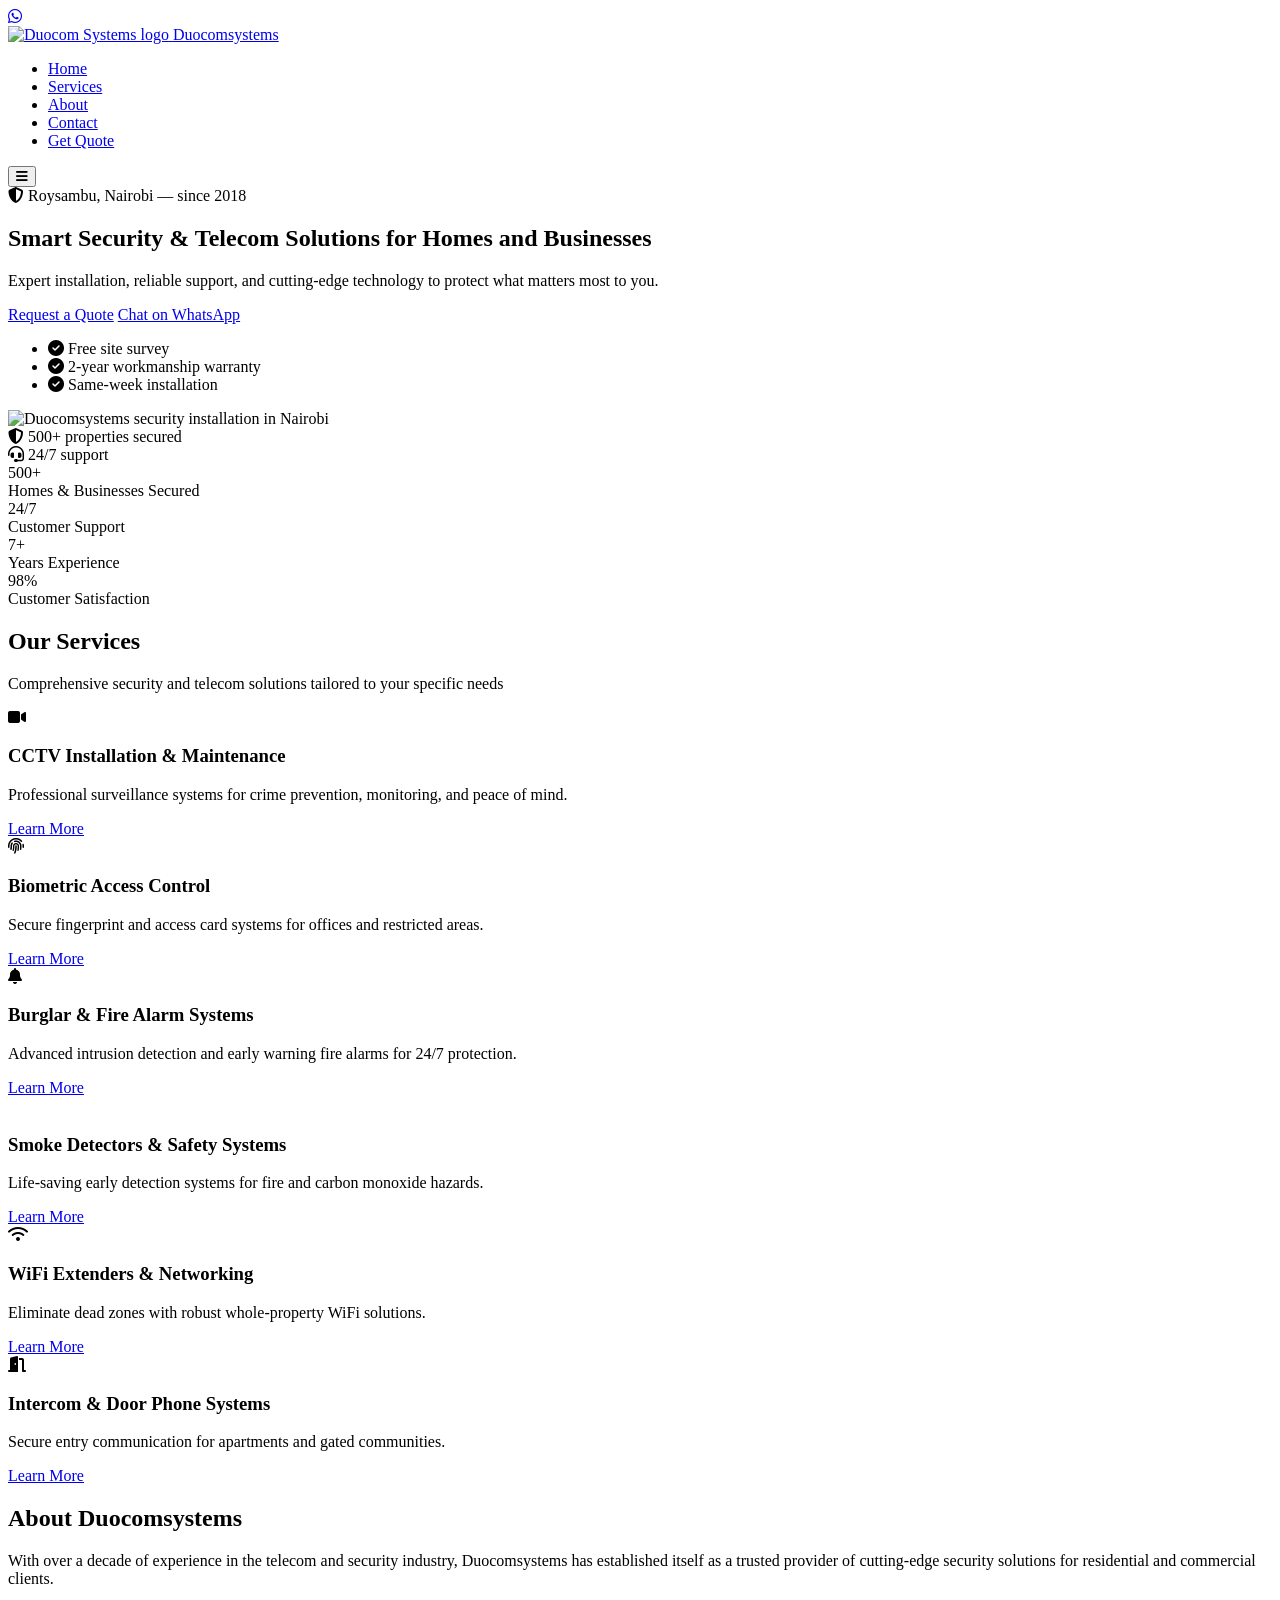
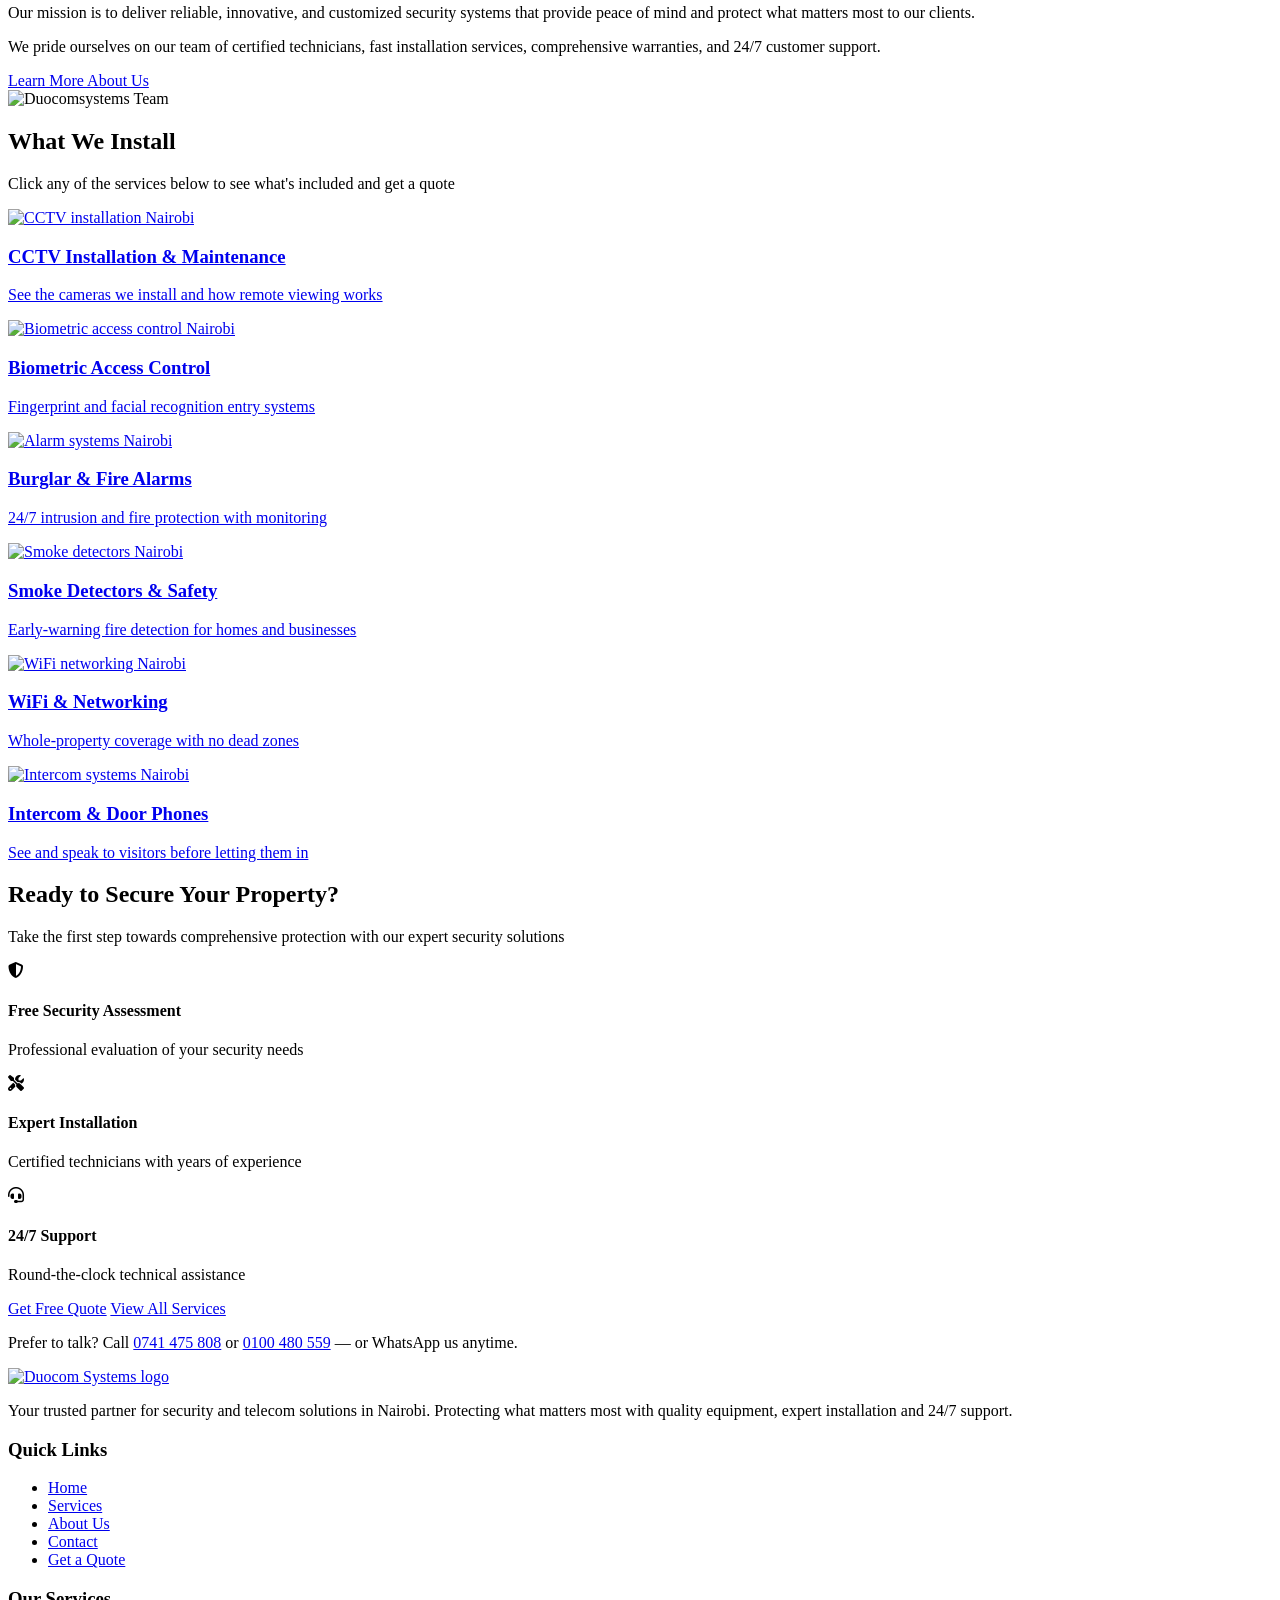
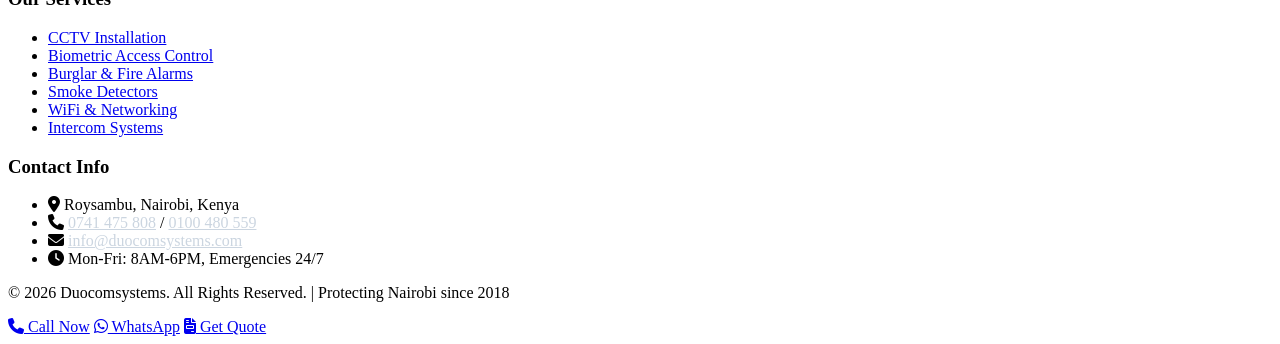
==== index.html @ 2ce6a976 "Add files via upload" ====
<!DOCTYPE html>
<html lang="en">
<head>
    <meta charset="UTF-8">
    <meta name="viewport" content="width=device-width, initial-scale=1.0">
    <title>Duocomsystems | CCTV, Alarms & Security Systems Nairobi</title>
    <meta name="description" content="Duocomsystems installs and maintains CCTV, biometric access control, burglar & fire alarms, smoke detectors, WiFi and intercom systems in Nairobi, Kenya. Free quotes, 24/7 support.">
    <link rel="icon" type="image/png" href="favicon.png">
    <meta property="og:type" content="website">
    <meta property="og:title" content="Duocomsystems | CCTV, Alarms & Security Systems Nairobi">
    <meta property="og:description" content="Duocomsystems installs and maintains CCTV, biometric access control, burglar & fire alarms, smoke detectors, WiFi and intercom systems in Nairobi, Kenya. Free quotes, 24/7 support.">
    <meta property="og:image" content="logo.png">
    <meta name="twitter:card" content="summary_large_image">
    <!-- Google Analytics: replace G-XXXXXXXXXX with your Measurement ID -->
    <script async src="https://www.googletagmanager.com/gtag/js?id=G-XXXXXXXXXX"></script>
    <script>window.dataLayer=window.dataLayer||[];function gtag(){dataLayer.push(arguments);}gtag('js',new Date());gtag('config','G-XXXXXXXXXX');</script>
    <link rel="stylesheet" href="https://cdnjs.cloudflare.com/ajax/libs/font-awesome/6.4.0/css/all.min.css">
    <link rel="stylesheet" href="style.css">
<link rel="preconnect" href="https://fonts.googleapis.com">
    <link rel="preconnect" href="https://fonts.gstatic.com" crossorigin>
    <link href="https://fonts.googleapis.com/css2?family=Outfit:wght@500;600;700;800&family=Public+Sans:wght@400;500;600;700&family=Inter:wght@400;600&display=swap" rel="stylesheet">
</head>
<body>
    <!-- WhatsApp Float Button -->
    <a href="https://wa.me/254100480559?text=Hi%20Duocomsystems,%20I'm%20interested%20in%20your%20services" class="whatsapp-float" target="_blank">
        <i class="fab fa-whatsapp"></i>
    </a>

    <!-- Header -->
    <header>
        <section class="header-section">
        <div class="container">
            <nav class="navbar">
                <a href="index.html" class="logo">
                    <img src="logo-white.png" alt="Duocom Systems logo">
                    <span>Duocomsystems</span>
                </a>
                <ul class="nav-links" id="navLinks">
                    <li><a href="index.html">Home</a></li>
                    <li><a href="services.html">Services</a></li>
                    <li><a href="about.html">About</a></li>
                    <li><a href="contact.html">Contact</a></li>
                    <li><a href="get-quote.html" class="btn-quote-nav">Get Quote</a></li>
                </ul>
                <button class="mobile-menu-btn" aria-label="Open menu">
                    <i class="fas fa-bars"></i>
                </button>
            </nav>
        </div>
        </section>
    </header>

    <!-- Hero Section -->
    <section class="hero" id="home">
        <div class="container">
            <div class="hero-grid">
                <div class="hero-copy">
                    <span class="eyebrow"><i class="fas fa-shield-alt"></i> Roysambu, Nairobi &mdash; since 2018</span>
                    <div class="hero-content">
                        <h1>Smart Security &amp; Telecom Solutions for Homes and Businesses</h1>
                        <p>Expert installation, reliable support, and cutting-edge technology to protect what matters most to you.</p>
                        <div class="hero-buttons">
                            <a href="get-quote.html" class="btn btn-primary">Request a Quote</a>
                            <a href="https://wa.me/254100480559" class="btn btn-secondary" target="_blank" rel="noopener">Chat on WhatsApp</a>
                        </div>
                    </div>
                    <ul class="hero-points">
                        <li><i class="fas fa-check-circle"></i> Free site survey</li>
                        <li><i class="fas fa-check-circle"></i> 2-year workmanship warranty</li>
                        <li><i class="fas fa-check-circle"></i> Same-week installation</li>
                    </ul>
                </div>
                <div class="hero-media">
                    <img src="Index pic 1.jpg" alt="Duocomsystems security installation in Nairobi">
                    <div class="hero-chip a"><i class="fas fa-shield-alt"></i> 500+ properties secured</div>
                    <div class="hero-chip b"><i class="fas fa-headset"></i> 24/7 support</div>
                </div>
            </div>
        </div>
    </section>

    <!-- Trust Indicators -->
    <section class="trust-indicators">
        <div class="container">
            <div class="indicators-grid">
                <div class="indicator">
                    <div class="indicator-number">500+</div>
                    <div class="indicator-text">Homes & Businesses Secured</div>
                </div>
                <div class="indicator">
                    <div class="indicator-number">24/7</div>
                    <div class="indicator-text">Customer Support</div>
                </div>
                <div class="indicator">
                    <div class="indicator-number">7+</div>
                    <div class="indicator-text">Years Experience</div>
                </div>
                <div class="indicator">
                    <div class="indicator-number">98%</div>
                    <div class="indicator-text">Customer Satisfaction</div>
                </div>
            </div>
        </div>
    </section>

    <!-- Services Section -->
    <section class="section" id="services">
        <div class="container">
            <h2 class="section-title">Our Services</h2>
            <p class="section-subtitle">Comprehensive security and telecom solutions tailored to your specific needs</p>
            
            <div class="services-grid">
                <div class="service-card">
                    <div class="service-icon">
                        <i class="fas fa-video"></i>
                    </div>
                    <div class="service-content">
                        <h3>CCTV Installation & Maintenance</h3>
                        <p>Professional surveillance systems for crime prevention, monitoring, and peace of mind.</p>
                        <a href="cctv-installation.html" class="btn btn-primary">Learn More</a>
                    </div>
                </div>
                
                <div class="service-card">
                    <div class="service-icon">
                        <i class="fas fa-fingerprint"></i>
                    </div>
                    <div class="service-content">
                        <h3>Biometric Access Control</h3>
                        <p>Secure fingerprint and access card systems for offices and restricted areas.</p>
                        <a href="biometric-access-control.html" class="btn btn-primary">Learn More</a>
                    </div>
                </div>
                
                <div class="service-card">
                    <div class="service-icon">
                        <i class="fas fa-bell"></i>
                    </div>
                    <div class="service-content">
                        <h3>Burglar & Fire Alarm Systems</h3>
                        <p>Advanced intrusion detection and early warning fire alarms for 24/7 protection.</p>
                        <a href="burglar-fire-alarms.html" class="btn btn-primary">Learn More</a>
                    </div>
                </div>
                
                <div class="service-card">
                    <div class="service-icon">
                        <i class="fas fa-smoke"></i>
                    </div>
                    <div class="service-content">
                        <h3>Smoke Detectors & Safety Systems</h3>
                        <p>Life-saving early detection systems for fire and carbon monoxide hazards.</p>
                        <a href="smoke-detectors.html" class="btn btn-primary">Learn More</a>
                    </div>
                </div>
                
                <div class="service-card">
                    <div class="service-icon">
                        <i class="fas fa-wifi"></i>
                    </div>
                    <div class="service-content">
                        <h3>WiFi Extenders & Networking</h3>
                        <p>Eliminate dead zones with robust whole-property WiFi solutions.</p>
                        <a href="wifi-networking.html" class="btn btn-primary">Learn More</a>
                    </div>
                </div>
                
                <div class="service-card">
                    <div class="service-icon">
                        <i class="fas fa-door-open"></i>
                    </div>
                    <div class="service-content">
                        <h3>Intercom & Door Phone Systems</h3>
                        <p>Secure entry communication for apartments and gated communities.</p>
                        <a href="intercom-systems.html" class="btn btn-primary">Learn More</a>
                    </div>
                </div>
            </div>
        </div>
    </section>

    <!-- About Section -->
    <section class="section about" id="about">
        <div class="container">
            <div class="about-content">
                <div class="about-text">
                    <h2>About Duocomsystems</h2>
                    <p>With over a decade of experience in the telecom and security industry, Duocomsystems has established itself as a trusted provider of cutting-edge security solutions for residential and commercial clients.</p>
                    <p>Our mission is to deliver reliable, innovative, and customized security systems that provide peace of mind and protect what matters most to our clients.</p>
                    <p>We pride ourselves on our team of certified technicians, fast installation services, comprehensive warranties, and 24/7 customer support.</p>
                    <a href="about.html" class="btn btn-primary">Learn More About Us</a>
                </div>
                <div class="about-image">
                    <img loading="lazy" decoding="async" src="Index pic 1.jpg" alt="Duocomsystems Team">
                </div>
            </div>
        </div>
    </section>

    <!-- Portfolio Section -->
    <section class="section" id="services-showcase">
        <div class="container">
            <h2 class="section-title">What We Install</h2>
            <p class="section-subtitle">Click any of the services below to see what's included and get a quote</p>
            <div class="portfolio-grid">
                <a href="cctv-installation.html" class="portfolio-item">
                    <img loading="lazy" decoding="async" src="sample 1.jpg" alt="CCTV installation Nairobi">
                    <div class="portfolio-overlay">
                        <h3>CCTV Installation &amp; Maintenance</h3>
                        <p>See the cameras we install and how remote viewing works</p>
                    </div>
                </a>
                <a href="biometric-access-control.html" class="portfolio-item">
                    <img loading="lazy" decoding="async" src="sample 2.jpg" alt="Biometric access control Nairobi">
                    <div class="portfolio-overlay">
                        <h3>Biometric Access Control</h3>
                        <p>Fingerprint and facial recognition entry systems</p>
                    </div>
                </a>
                <a href="burglar-fire-alarms.html" class="portfolio-item">
                    <img loading="lazy" decoding="async" src="sample 3.jpg" alt="Alarm systems Nairobi">
                    <div class="portfolio-overlay">
                        <h3>Burglar &amp; Fire Alarms</h3>
                        <p>24/7 intrusion and fire protection with monitoring</p>
                    </div>
                </a>
                <a href="smoke-detectors.html" class="portfolio-item">
                    <img loading="lazy" decoding="async" src="sample 4.jpg" alt="Smoke detectors Nairobi">
                    <div class="portfolio-overlay">
                        <h3>Smoke Detectors &amp; Safety</h3>
                        <p>Early-warning fire detection for homes and businesses</p>
                    </div>
                </a>
                <a href="wifi-networking.html" class="portfolio-item">
                    <img loading="lazy" decoding="async" src="sample5.jpg" alt="WiFi networking Nairobi">
                    <div class="portfolio-overlay">
                        <h3>WiFi &amp; Networking</h3>
                        <p>Whole-property coverage with no dead zones</p>
                    </div>
                </a>
                <a href="intercom-systems.html" class="portfolio-item">
                    <img loading="lazy" decoding="async" src="sample 6.jpg" alt="Intercom systems Nairobi">
                    <div class="portfolio-overlay">
                        <h3>Intercom &amp; Door Phones</h3>
                        <p>See and speak to visitors before letting them in</p>
                    </div>
                </a>
            </div>
        </div>
    </section>

    <!-- Testimonials Section -->
    

    <!-- CTA Section -->
    <section class="cta-section">
        <div class="container">
            <h2>Ready to Secure Your Property?</h2>
            <p>Take the first step towards comprehensive protection with our expert security solutions</p>
            
            <div class="cta-features">
                <div class="cta-feature">
                    <i class="fas fa-shield-alt"></i>
                    <h4>Free Security Assessment</h4>
                    <p>Professional evaluation of your security needs</p>
                </div>
                <div class="cta-feature">
                    <i class="fas fa-tools"></i>
                    <h4>Expert Installation</h4>
                    <p>Certified technicians with years of experience</p>
                </div>
                <div class="cta-feature">
                    <i class="fas fa-headset"></i>
                    <h4>24/7 Support</h4>
                    <p>Round-the-clock technical assistance</p>
                </div>
            </div>
            
            <div class="hero-buttons">
                <a href="get-quote.html" class="btn btn-primary">Get Free Quote</a>
                <a href="services.html" class="btn btn-secondary">View All Services</a>
            </div>
            <p class="cta-phone">Prefer to talk? Call <a href="tel:+254741475808">0741 475 808</a> or <a href="tel:+254100480559">0100 480 559</a> — or WhatsApp us anytime.</p>
        </div>
    </section>

    <!-- Footer -->
    <footer>
        <div class="container">
            <div class="footer-content">
                <div class="footer-column">
                    <a href="index.html" class="footer-logo"><img src="logo-white.png" alt="Duocom Systems logo"></a>
                    <p>Your trusted partner for security and telecom solutions in Nairobi. Protecting what matters most with quality equipment, expert installation and 24/7 support.</p>
                </div>
                <div class="footer-column">
                    <h3>Quick Links</h3>
                    <ul class="footer-links">
                        <li><a href="index.html">Home</a></li>
                        <li><a href="services.html">Services</a></li>
                        <li><a href="about.html">About Us</a></li>
                        <li><a href="contact.html">Contact</a></li>
                        <li><a href="get-quote.html">Get a Quote</a></li>
                    </ul>
                </div>
                <div class="footer-column">
                    <h3>Our Services</h3>
                    <ul class="footer-links">
                        <li><a href="cctv-installation.html">CCTV Installation</a></li>
                        <li><a href="biometric-access-control.html">Biometric Access Control</a></li>
                        <li><a href="burglar-fire-alarms.html">Burglar &amp; Fire Alarms</a></li>
                        <li><a href="smoke-detectors.html">Smoke Detectors</a></li>
                        <li><a href="wifi-networking.html">WiFi &amp; Networking</a></li>
                        <li><a href="intercom-systems.html">Intercom Systems</a></li>
                    </ul>
                </div>
                <div class="footer-column">
                    <h3>Contact Info</h3>
                    <ul class="footer-links">
                        <li><i class="fas fa-map-marker-alt"></i> Roysambu, Nairobi, Kenya</li>
                        <li><i class="fas fa-phone"></i> <a href="tel:+254741475808" style="color:#CBD5E0">0741 475 808</a> / <a href="tel:+254100480559" style="color:#CBD5E0">0100 480 559</a></li>
                        <li><i class="fas fa-envelope"></i> <a href="mailto:info@duocomsystems.com" style="color:#CBD5E0">info@duocomsystems.com</a></li>
                        <li><i class="fas fa-clock"></i> Mon-Fri: 8AM-6PM, Emergencies 24/7</li>
                    </ul>
                </div>
            </div>
            <div class="footer-bottom">
                <p>&copy; <span class="yr">2026</span> Duocomsystems. All Rights Reserved. | Protecting Nairobi since 2018</p>
            </div>
        </div>
    </footer>
    <script>document.querySelectorAll('.yr').forEach(function(e){e.textContent=new Date().getFullYear();});</script>

    <script>
        // Mobile Menu Toggle

        // Smooth Scrolling for Anchor Links
        document.querySelectorAll('a[href^="#"]').forEach(anchor => {
            anchor.addEventListener('click', function (e) {
                e.preventDefault();
                
                const targetId = this.getAttribute('href');
                if(targetId === '#') return;
                
                const targetElement = document.querySelector(targetId);
                if(targetElement) {
                    window.scrollTo({
                        top: targetElement.offsetTop - 80,
                        behavior: 'smooth'
                    });
                    
                    // Close mobile menu if open
                    document.querySelector('.nav-links').classList.remove('active');
                }
            });
        });

        // Header background on scroll

    </script>
<div class="mobile-call-bar">
        <a href="tel:+254741475808" class="mcb-call"><i class="fas fa-phone"></i> Call Now</a>
        <a href="https://wa.me/254100480559?text=Hi%20Duocomsystems%2C%20I%27d%20like%20to%20talk%20to%20your%20team" class="mcb-wa" target="_blank" rel="noopener"><i class="fab fa-whatsapp"></i> WhatsApp</a>
        <a href="get-quote.html" class="mcb-quote"><i class="fas fa-file-invoice"></i> Get Quote</a>
    </div>
<script>
(function(){
  var btn=document.querySelector('.mobile-menu-btn'),nav=document.getElementById('navLinks');
  if(btn&&nav){btn.addEventListener('click',function(){nav.classList.toggle('active');});}
  var hdr=document.querySelector('header');
  if(hdr){window.addEventListener('scroll',function(){hdr.classList.toggle('header-sm',window.scrollY>80);},{passive:true});}
  if('IntersectionObserver' in window){
    var io=new IntersectionObserver(function(es){es.forEach(function(e){if(e.isIntersecting){e.target.classList.add('in');io.unobserve(e.target);}});},{threshold:.1,rootMargin:'0px 0px -40px 0px'});
    document.querySelectorAll('.service-card,.svc-card,.system-card,.reason-card,.maintenance-card,.mvv-card,.team-member,.portfolio-item,.indicator,.contact-item,.benefit-item,.process-step,.gallery-item,.achievement-card').forEach(function(el){el.classList.add('reveal');io.observe(el);});
  }
})();
</script>
</body>
</html>
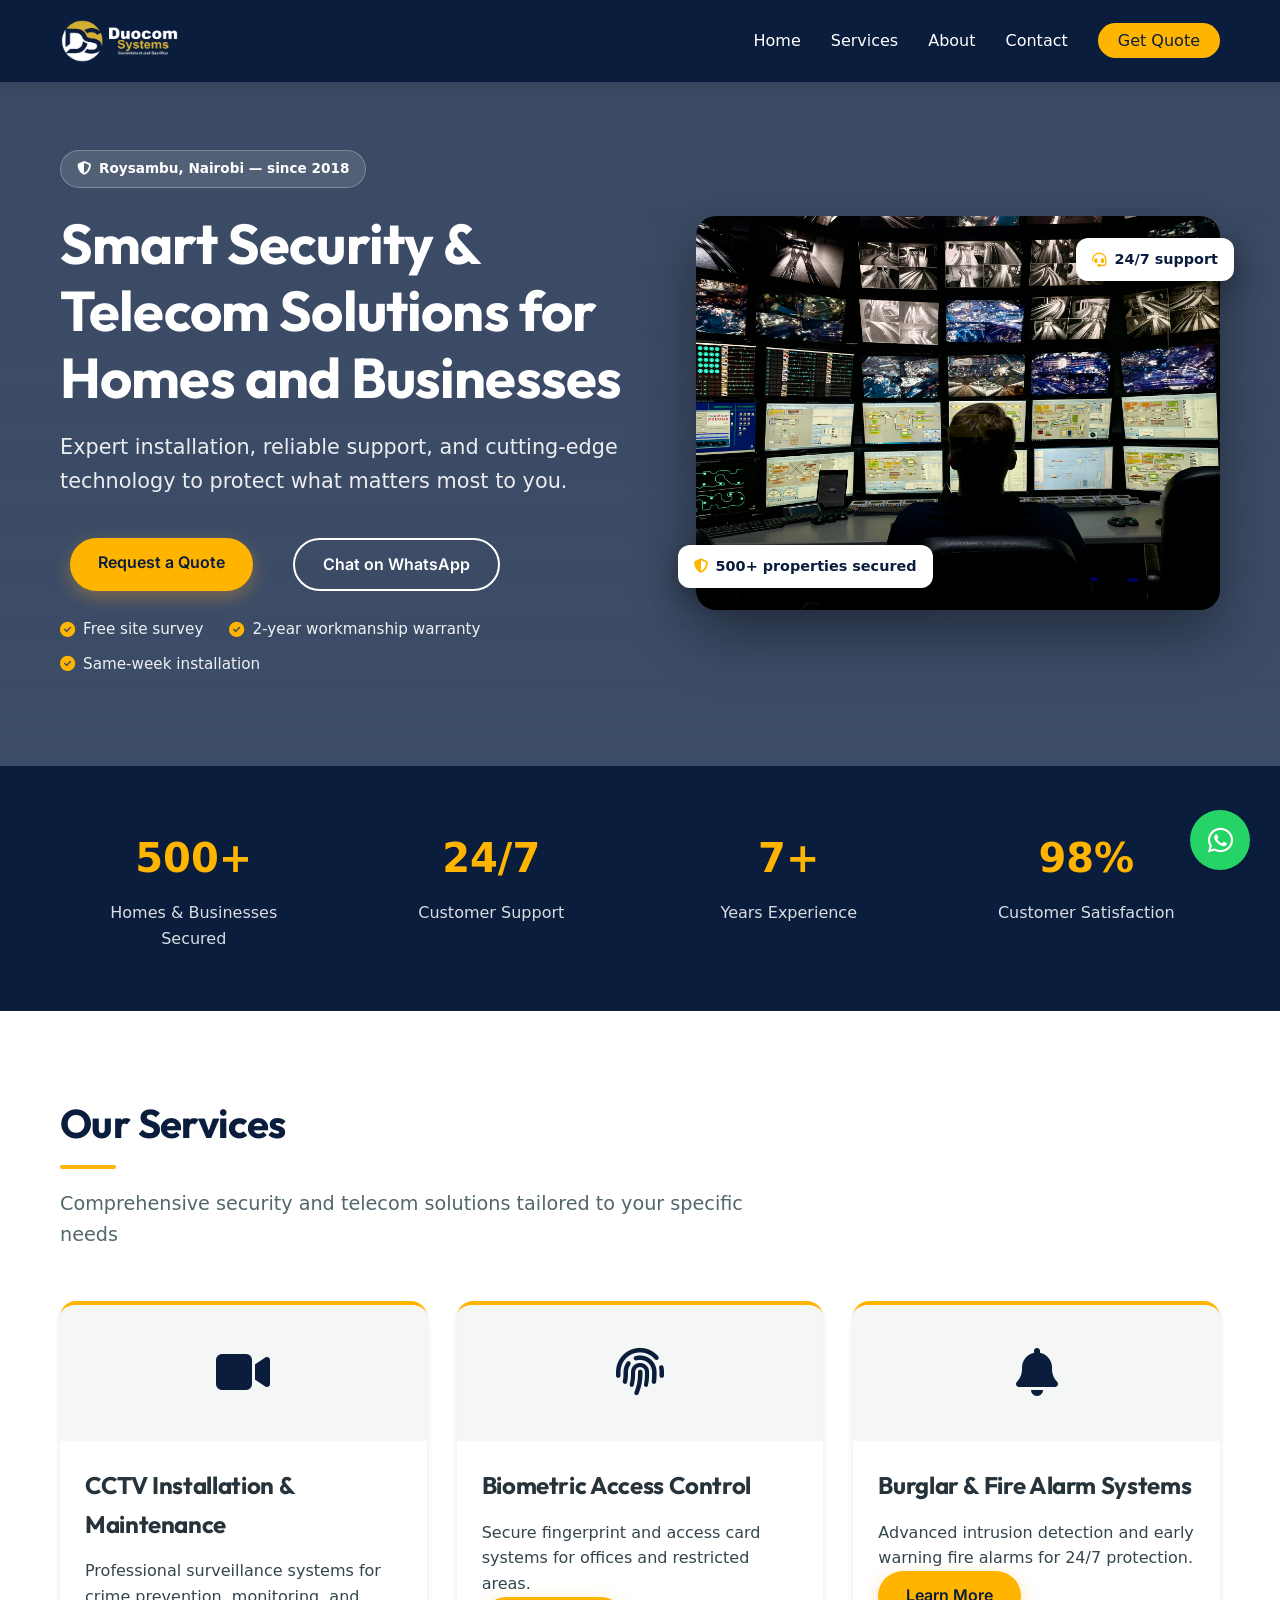
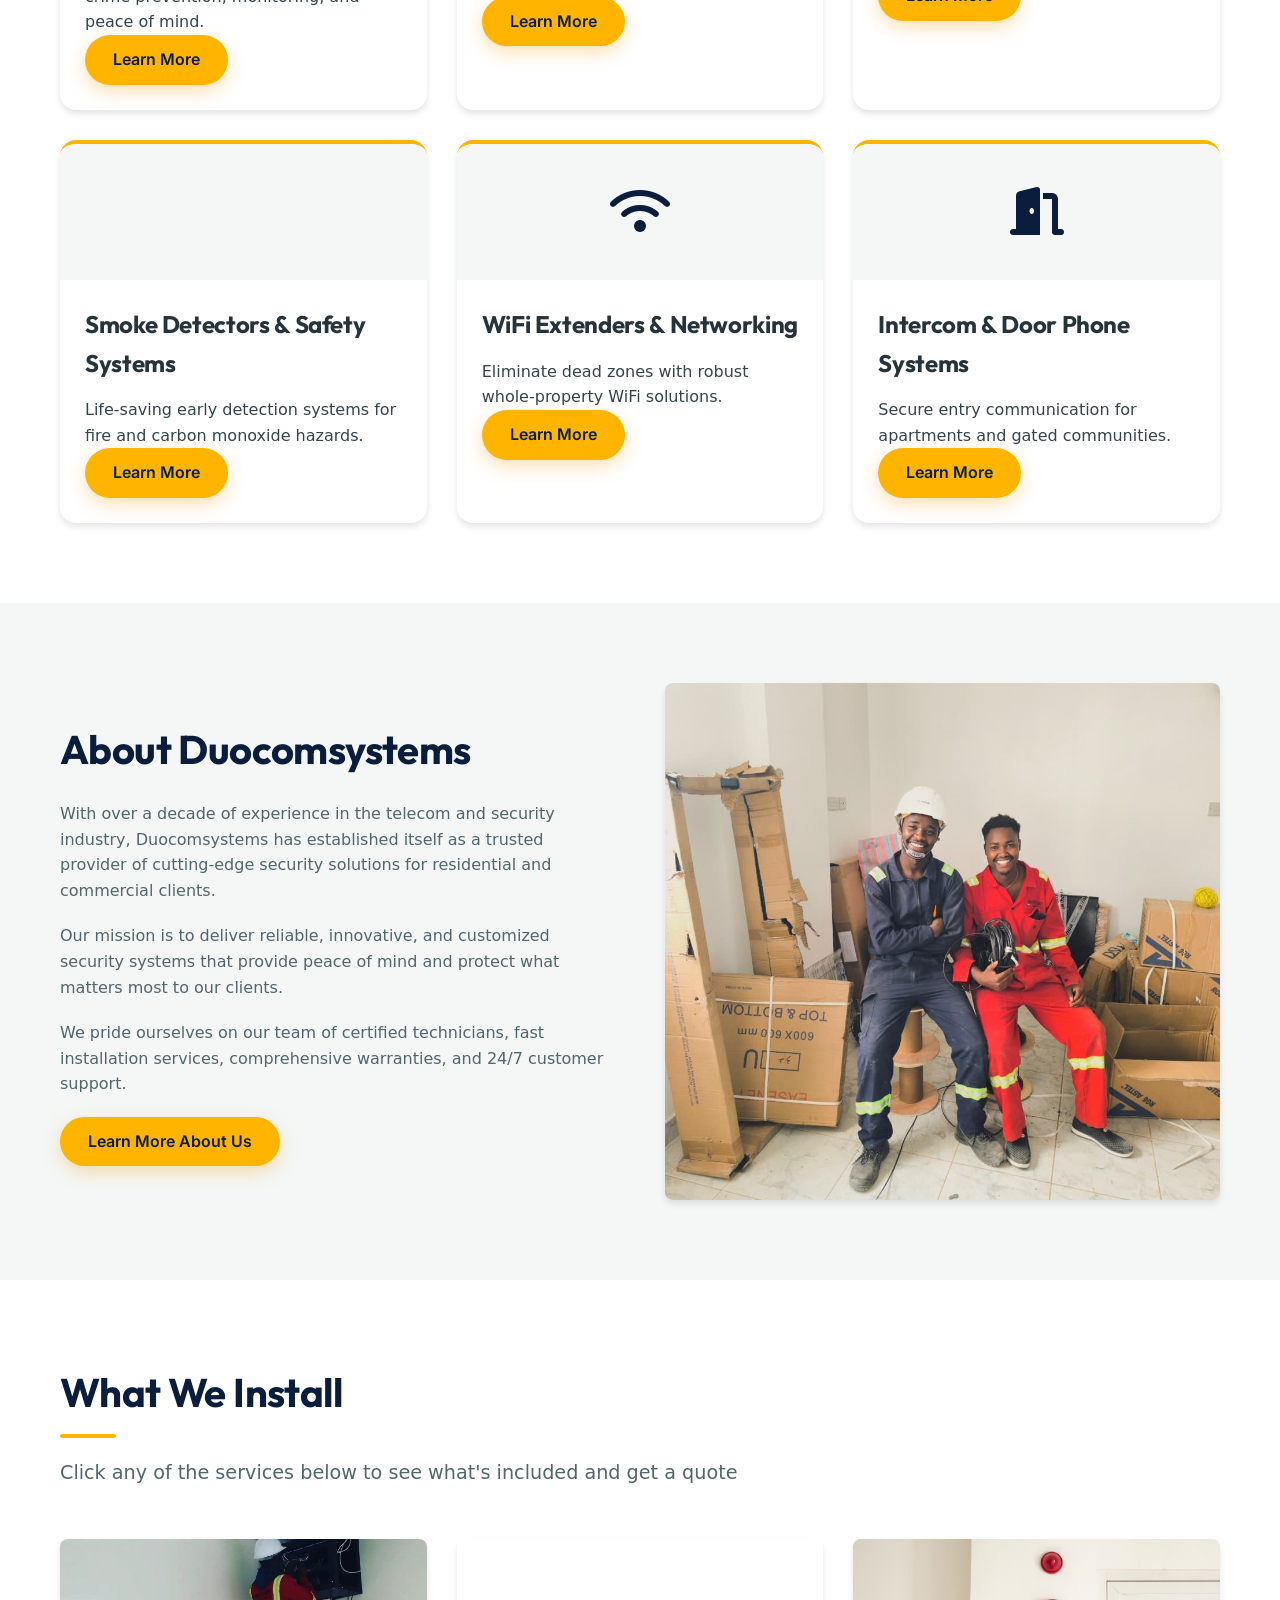
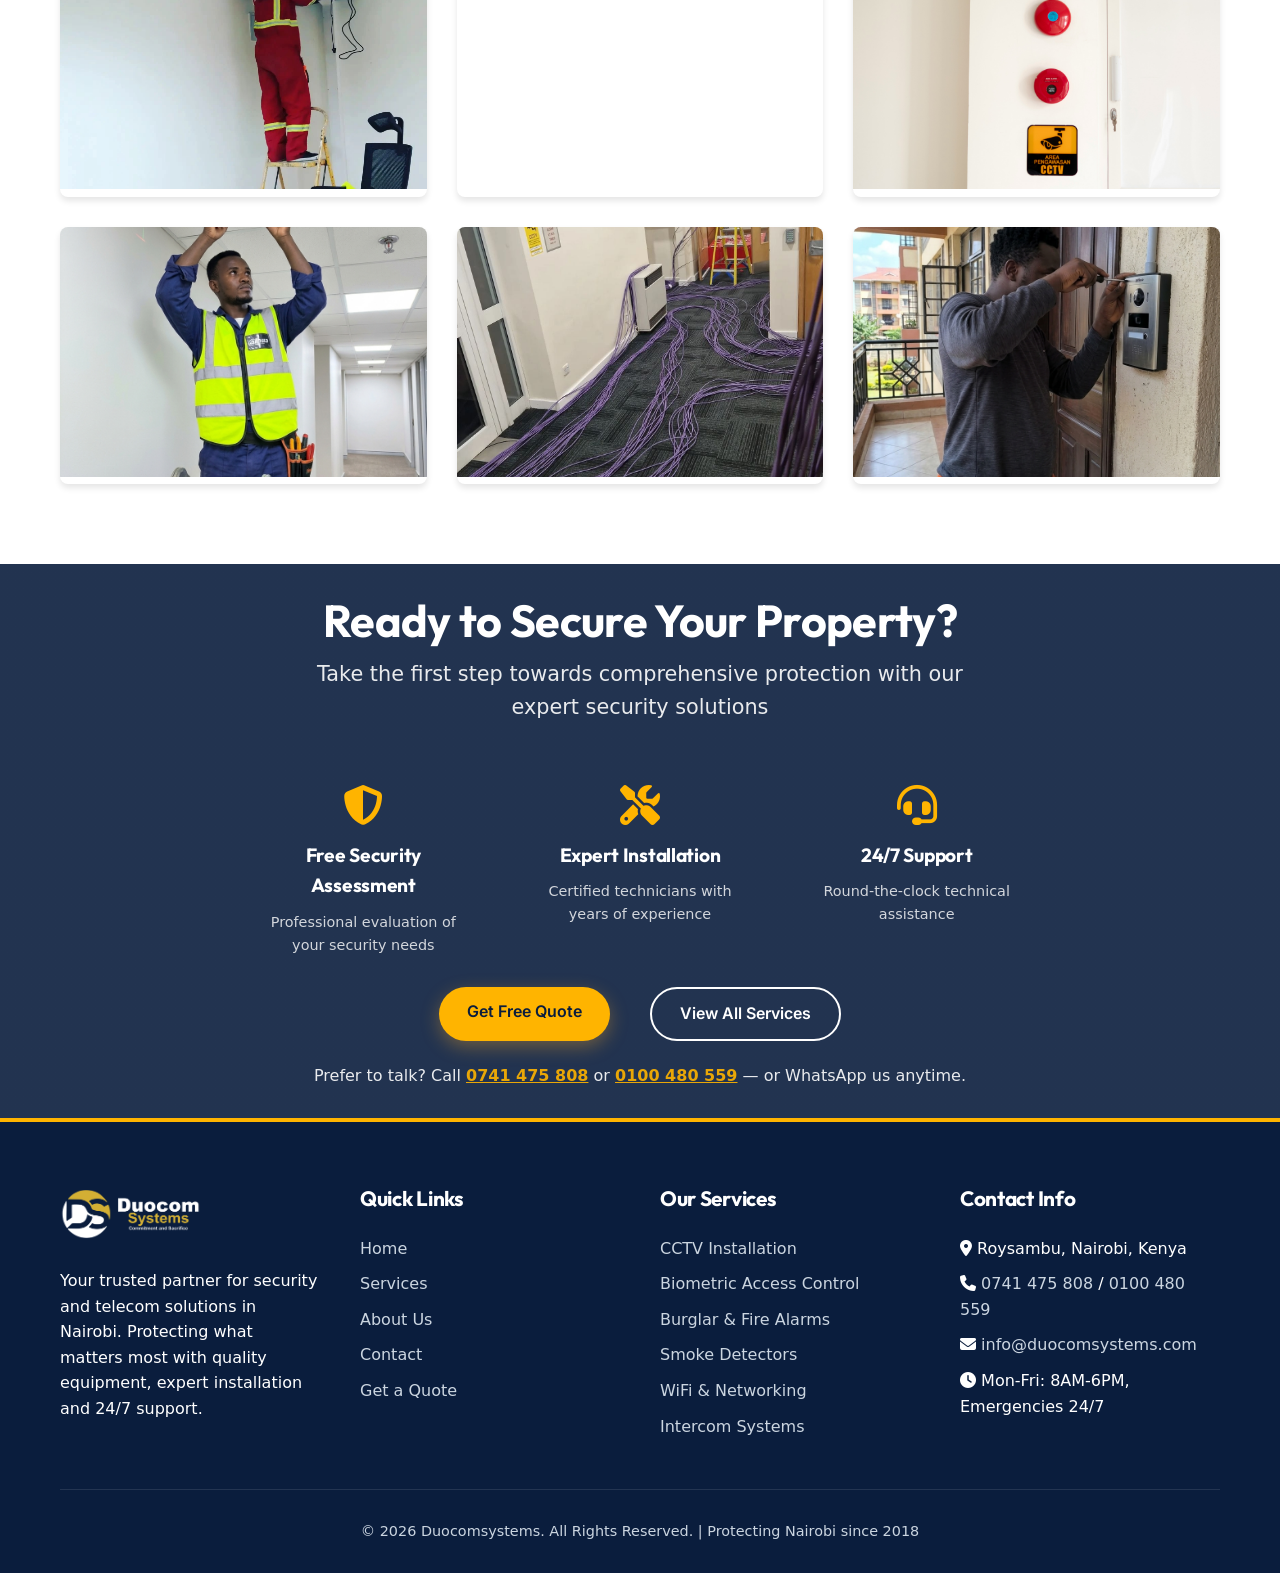
==== commit 40883b3b: "Refactor code structure for improved readability and maintainability" ====
--- a/index.html
+++ b/index.html
@@ -191,7 +191,7 @@
                     <a href="about.html" class="btn btn-primary">Learn More About Us</a>
                 </div>
                 <div class="about-image">
-                    <img loading="lazy" decoding="async" src="Index pic 1.jpg" alt="Duocomsystems Team">
+                    <img loading="lazy" decoding="async" src="images/pic15.jpg" alt="Duocomsystems Team">
                 </div>
             </div>
         </div>
@@ -204,42 +204,42 @@
             <p class="section-subtitle">Click any of the services below to see what's included and get a quote</p>
             <div class="portfolio-grid">
                 <a href="cctv-installation.html" class="portfolio-item">
-                    <img loading="lazy" decoding="async" src="sample 1.jpg" alt="CCTV installation Nairobi">
+                    <img loading="lazy" decoding="async" src="images/pic13.jpg" alt="CCTV installation Nairobi">
                     <div class="portfolio-overlay">
                         <h3>CCTV Installation &amp; Maintenance</h3>
                         <p>See the cameras we install and how remote viewing works</p>
                     </div>
                 </a>
                 <a href="biometric-access-control.html" class="portfolio-item">
-                    <img loading="lazy" decoding="async" src="sample 2.jpg" alt="Biometric access control Nairobi">
+                    <img loading="lazy" decoding="async" src="images/pic27.jpg" alt="Biometric access control Nairobi">
                     <div class="portfolio-overlay">
                         <h3>Biometric Access Control</h3>
                         <p>Fingerprint and facial recognition entry systems</p>
                     </div>
                 </a>
                 <a href="burglar-fire-alarms.html" class="portfolio-item">
-                    <img loading="lazy" decoding="async" src="sample 3.jpg" alt="Alarm systems Nairobi">
+                    <img loading="lazy" decoding="async" src="sample 4.jpg" alt="Alarm systems Nairobi">
                     <div class="portfolio-overlay">
                         <h3>Burglar &amp; Fire Alarms</h3>
                         <p>24/7 intrusion and fire protection with monitoring</p>
                     </div>
                 </a>
                 <a href="smoke-detectors.html" class="portfolio-item">
-                    <img loading="lazy" decoding="async" src="sample 4.jpg" alt="Smoke detectors Nairobi">
+                    <img loading="lazy" decoding="async" src="images/pic25.jpg" alt="Smoke detectors Nairobi">
                     <div class="portfolio-overlay">
                         <h3>Smoke Detectors &amp; Safety</h3>
                         <p>Early-warning fire detection for homes and businesses</p>
                     </div>
                 </a>
                 <a href="wifi-networking.html" class="portfolio-item">
-                    <img loading="lazy" decoding="async" src="sample5.jpg" alt="WiFi networking Nairobi">
+                    <img loading="lazy" decoding="async" src="images/pic22.jpg" alt="WiFi networking Nairobi">
                     <div class="portfolio-overlay">
                         <h3>WiFi &amp; Networking</h3>
                         <p>Whole-property coverage with no dead zones</p>
                     </div>
                 </a>
                 <a href="intercom-systems.html" class="portfolio-item">
-                    <img loading="lazy" decoding="async" src="sample 6.jpg" alt="Intercom systems Nairobi">
+                    <img loading="lazy" decoding="async" src="images/pic 26.jpg" alt="Intercom systems Nairobi">
                     <div class="portfolio-overlay">
                         <h3>Intercom &amp; Door Phones</h3>
                         <p>See and speak to visitors before letting them in</p>
--- a/style.css
+++ b/style.css
@@ -0,0 +1,762 @@
+        /* Global Styles */
+        :root {
+            --navy-blue: rgb(10, 29, 61);
+            --gold: #FFB400;
+            --light-navy: #1A2D4D;
+            --dark-gray: #2D3748;
+            --medium-gray: #4A5568;
+            --light-gray: #F7FAFC;
+            --white: #FFFFFF;
+            --shadow: 0 4px 6px rgba(0, 0, 0, 0.1);
+            --transition: all 0.3s ease;
+        }
+
+        * {
+            margin: 0;
+            padding: 0;
+            box-sizing: border-box;
+            font-family: 'Segoe UI', system-ui, -apple-system, sans-serif;
+        }
+
+        body {
+            line-height: 1.6;
+            color: var(--dark-gray);
+            background-color: var(--white);
+        }
+
+        .container {
+            width: 100%;
+            max-width: 1200px;
+            margin: 0 auto;
+            padding: 0 20px;
+        }
+
+        .btn {
+            display: inline-block;
+            padding: 12px 28px;
+            border-radius: 4px;
+            font-weight: 600;
+            text-decoration: none;
+            transition: var(--transition);
+            cursor: pointer;
+            border: none;
+            font-size: 16px;
+        }
+
+        .btn-primary {
+            background-color: var(--gold);
+            color: var(--navy-blue);
+            border-radius: 15px;
+        }
+
+        .btn-primary:hover {
+            background-color: blanchedalmond;
+            transform: translateY(-2px);
+            box-shadow: var(--shadow);
+        }
+
+        .btn-secondary {
+            background-color: blanchedalmond;
+            color: var(--navy-blue);
+            border: 2px solid var(--navy-blue);
+            border-radius: 15px;
+        }
+
+        .btn-secondary:hover {
+            background-color: #e6a200;
+            color: var(--navy-blue);
+            transform: translateY(-2px);
+            box-shadow: var(--shadow);
+        }
+
+        .section {
+            padding: 80px 0;
+        }
+
+        .section-title {
+            font-size: 2.5rem;
+            margin-bottom: 20px;
+            color: var(--navy-blue);
+            text-align: center;
+        }
+
+        .section-subtitle {
+            font-size: 1.2rem;
+            color: var(--medium-gray);
+            text-align: center;
+            max-width: 700px;
+            margin: 0 auto 50px;
+        }
+
+        /* Header Styles */
+        header {
+            box-shadow: var(--shadow);
+            position: fixed;
+            width: 100%;
+            top: 0;
+            z-index: 1000;
+        }
+        .header-section {
+            background-color: var(--navy-blue);
+        }
+
+        .navbar {
+            display: flex;
+            justify-content: space-between;
+            align-items: center;
+            padding: 20px 0;
+        }
+
+        .logo {
+            font-size: 1.8rem;
+            font-weight: 700;
+            color: var(--white);
+            text-decoration: none;
+            display: flex;
+            align-items: center;
+        }
+
+        .logo i {
+            margin-right: 10px;
+            font-size: 2rem;
+            color: var(--gold);
+        }
+
+        .nav-links {
+            display: flex;
+            list-style: none;
+        }
+
+        .nav-links li {
+            margin-left: 30px;
+        }
+
+        .nav-links a {
+            text-decoration: none;
+            color: var(--white);
+            font-weight: 500;
+            transition: var(--transition);
+        }
+
+        .nav-links a:hover {
+            color: var(--white);
+        }
+
+        .mobile-menu-btn {
+            display: none;
+            background: none;
+            border: none;
+            font-size: 1.5rem;
+            color: var(--dark-gray);
+            cursor: pointer;
+        }
+
+        /* Hero Section */
+        .hero {
+            background: linear-gradient(rgba(10, 29, 61, 0.8), rgba(26, 45, 77, 0.85)), url('https://images.unsplash.com/photo-1558002038-10559076dfd0?ixlib=rb-4.0.3&auto=format&fit=crop&w=1950&q=80');
+            background-size: cover;
+            background-position: center;
+            color: var(--white);
+            padding: 180px 0 100px;
+            text-align: center;
+        }
+
+        .hero-content {
+            max-width: 800px;
+            margin: 0 auto;
+        }
+
+        .hero h1 {
+            font-size: 3.5rem;
+            margin-bottom: 20px;
+            line-height: 1.2;
+        }
+
+        .hero p {
+            font-size: 1.3rem;
+            margin-bottom: 40px;
+            opacity: 0.9;
+        }
+
+        .hero-buttons {
+            display: flex;
+            justify-content: center;
+            gap: 20px;
+            flex-wrap: wrap;
+        }
+
+        .hero-buttons .btn {
+            margin: 0 10px;
+        }
+
+        /* Trust Indicators */
+        .trust-indicators {
+            background-color: var(--light-gray);
+            padding: 40px 0;
+            text-align: center;
+        }
+
+        .indicators-grid {
+            display: grid;
+            grid-template-columns: repeat(auto-fit, minmax(200px, 1fr));
+            gap: 30px;
+        }
+
+        .indicator {
+            padding: 20px;
+        }
+
+        .indicator-number {
+            font-size: 2.5rem;
+            font-weight: 700;
+            color: var(--navy-blue);
+            margin-bottom: 10px;
+        }
+
+        .indicator-text {
+            color: var(--medium-gray);
+            font-weight: 500;
+        }
+
+        /* Services Section */
+        .services-grid {
+            display: grid;
+            grid-template-columns: repeat(auto-fit, minmax(300px, 1fr));
+            gap: 30px;
+            margin-top: 50px;
+        }
+
+        .service-card {
+            background: var(--white);
+            border-radius: 8px;
+            overflow: hidden;
+            box-shadow: var(--shadow);
+            transition: var(--transition);
+            border-top: 4px solid var(--gold);
+        }
+
+        .service-card:hover {
+            transform: translateY(-10px);
+            box-shadow: 0 10px 20px rgba(0, 0, 0, 0.15);
+        }
+
+        .service-icon {
+            background-color: var(--light-gray);
+            padding: 30px;
+            text-align: center;
+            font-size: 3rem;
+            color: var(--navy-blue);
+        }
+
+        .service-content {
+            padding: 25px;
+        }
+
+        .service-content h3 {
+            font-size: 1.5rem;
+            margin-bottom: 15px;
+            color: var(--dark-gray);
+        }
+
+        /* About Section */
+        .about {
+            background-color: var(--light-gray);
+        }
+
+        .about-content {
+            display: flex;
+            align-items: center;
+            gap: 50px;
+        }
+
+        .about-text {
+            flex: 1;
+        }
+
+        .about-text h2 {
+            font-size: 2.5rem;
+            margin-bottom: 20px;
+            color: var(--navy-blue);
+        }
+
+        .about-text p {
+            margin-bottom: 20px;
+            color: var(--medium-gray);
+        }
+
+        .about-image {
+            flex: 1;
+            border-radius: 8px;
+            overflow: hidden;
+            box-shadow: var(--shadow);
+        }
+
+        .about-image img {
+            width: 100%;
+            height: auto;
+            display: block;
+        }
+
+        /* Portfolio Section */
+        .portfolio-grid {
+            display: grid;
+            grid-template-columns: repeat(auto-fill, minmax(350px, 1fr));
+            gap: 30px;
+            margin-top: 50px;
+        }
+
+        .portfolio-item {
+            border-radius: 8px;
+            overflow: hidden;
+            box-shadow: var(--shadow);
+            position: relative;
+        }
+
+        .portfolio-item img {
+            width: 100%;
+            height: 250px;
+            object-fit: cover;
+            transition: var(--transition);
+        }
+
+        .portfolio-item:hover img {
+            transform: scale(1.05);
+        }
+
+        .portfolio-overlay {
+            position: absolute;
+            bottom: 0;
+            left: 0;
+            right: 0;
+            background: rgba(10, 29, 61, 0.9);
+            color: var(--white);
+            padding: 20px;
+            transform: translateY(100%);
+            transition: var(--transition);
+        }
+
+        .portfolio-item:hover .portfolio-overlay {
+            transform: translateY(0);
+        }
+
+        /* Testimonials Section */
+        .testimonials {
+            background-color: var(--light-gray);
+        }
+
+        .testimonials-grid {
+            display: grid;
+            grid-template-columns: repeat(auto-fit, minmax(300px, 1fr));
+            gap: 30px;
+            margin-top: 50px;
+        }
+
+        .testimonial-card {
+            background: var(--white);
+            border-radius: 8px;
+            padding: 30px;
+            box-shadow: var(--shadow);
+            position: relative;
+        }
+
+        .testimonial-card::before {
+            content: "“";
+            font-size: 5rem;
+            color: var(--gold);
+            position: absolute;
+            top: 10px;
+            left: 20px;
+            opacity: 0.3;
+            font-family: Georgia, serif;
+        }
+
+        .testimonial-text {
+            font-style: italic;
+            margin-bottom: 20px;
+            color: var(--medium-gray);
+            position: relative;
+            z-index: 1;
+        }
+
+        .testimonial-author {
+            display: flex;
+            align-items: center;
+        }
+
+        .author-avatar {
+            width: 50px;
+            height: 50px;
+            border-radius: 50%;
+            background-color: var(--navy-blue);
+            color: var(--white);
+            display: flex;
+            align-items: center;
+            justify-content: center;
+            font-weight: bold;
+            margin-right: 15px;
+        }
+
+        .author-info h4 {
+            color: var(--dark-gray);
+            margin-bottom: 5px;
+        }
+
+        .author-info p {
+            color: var(--medium-gray);
+            font-size: 0.9rem;
+        }
+
+        /* CTA Section */
+        .cta-section {
+            background: linear-gradient(rgba(10, 29, 61, 0.9), rgba(10, 29, 61, 0.9)), url('https://images.unsplash.com/photo-1588690154757-badf4644195e?ixlib=rb-4.0.3&auto=format&fit=crop&w=1950&q=80');
+            background-size: cover;
+            background-position: center;
+            color: var(--white);
+            text-align: center;
+            padding: 30px 0;
+        }
+
+        .cta-section h2 {
+            font-size: 2.8rem;
+            margin-bottom: 10px;
+            line-height: 1.2;
+        }
+
+        .cta-section p {
+            font-size: 1.3rem;
+            max-width: 700px;
+            margin: 0 auto 40px;
+            opacity: 0.9;
+        }
+
+        .cta-features {
+            display: grid;
+            grid-template-columns: repeat(auto-fit, minmax(200px, 1fr));
+            gap: 30px;
+            margin: 10px 0;
+            max-width: 800px;
+            margin-left: auto;
+            margin-right: auto;
+        }
+
+        .cta-feature {
+            text-align: center;
+            padding: 20px;
+        }
+
+        .cta-feature i {
+            font-size: 2.5rem;
+            color: var(--gold);
+            margin-bottom: 15px;
+        }
+
+        .cta-feature h4 {
+            font-size: 1.2rem;
+            margin-bottom: 10px;
+            color: var(--white);
+        }
+
+        .cta-feature p {
+            font-size: 0.9rem;
+            opacity: 0.8;
+            margin: 0;
+        }
+
+        /* WhatsApp Button */
+        .whatsapp-float {
+            position: fixed;
+            bottom: 30px;
+            right: 30px;
+            width: 60px;
+            height: 60px;
+            background-color: #25D366;
+            color: var(--white);
+            border-radius: 50%;
+            display: flex;
+            align-items: center;
+            justify-content: center;
+            font-size: 1.8rem;
+            box-shadow: var(--shadow);
+            z-index: 1000;
+            transition: var(--transition);
+            text-decoration: none;
+        }
+
+        .whatsapp-float:hover {
+            transform: scale(1.1);
+            color: var(--white);
+        }
+
+        /* Footer */
+        footer {
+            background-color: var(--navy-blue);
+            color: var(--white);
+            padding: 60px 0 30px;
+        }
+
+        .footer-content {
+            display: grid;
+            grid-template-columns: repeat(auto-fit, minmax(250px, 1fr));
+            gap: 40px;
+            margin-bottom: 40px;
+        }
+
+        .footer-column h3 {
+            font-size: 1.3rem;
+            margin-bottom: 20px;
+            color: var(--white);
+        }
+
+        .footer-links {
+            list-style: none;
+        }
+
+        .footer-links li {
+            margin-bottom: 10px;
+        }
+
+        .footer-links a {
+            color: #CBD5E0;
+            text-decoration: none;
+            transition: var(--transition);
+        }
+
+        .footer-links a:hover {
+            color: var(--gold);
+        }
+
+        .social-links {
+            display: flex;
+            gap: 15px;
+            margin-top: 20px;
+        }
+
+        .social-links a {
+            display: flex;
+            align-items: center;
+            justify-content: center;
+            width: 40px;
+            height: 40px;
+            background-color: rgba(255, 255, 255, 0.1);
+            border-radius: 50%;
+            color: var(--white);
+            transition: var(--transition);
+        }
+
+        .social-links a:hover {
+            background-color: var(--gold);
+            color: var(--navy-blue);
+            transform: translateY(-3px);
+        }
+
+        .footer-bottom {
+            text-align: center;
+            padding-top: 30px;
+            border-top: 1px solid rgba(255, 255, 255, 0.1);
+            color: #CBD5E0;
+            font-size: 0.9rem;
+        }
+
+        /* Responsive Styles */
+        @media (max-width: 992px) {
+            .about-content {
+                flex-direction: column;
+            }
+            
+            .hero h1 {
+                font-size: 2.8rem;
+            }
+        }
+
+        @media (max-width: 768px) {
+            .nav-links {
+                display: none;
+                position: absolute;
+                top: 100%;
+                left: 0;
+                width: 100%;
+                background-color: var(--white);
+                flex-direction: column;
+                padding: 20px;
+                box-shadow: var(--shadow);
+            }
+            
+            .nav-links.active {
+                display: flex;
+            }
+            
+            .nav-links li {
+                margin: 10px 0;
+            }
+            
+            .mobile-menu-btn {
+                display: block;
+            }
+            
+            .hero h1 {
+                font-size: 2.2rem;
+            }
+            
+            .hero p {
+                font-size: 1.1rem;
+            }
+            
+            .section-title {
+                font-size: 2rem;
+            }
+            
+            .cta-section h2 {
+                font-size: 2.2rem;
+            }
+            
+            .cta-section p {
+                font-size: 1.1rem;
+            }
+        }
+
+        @media (max-width: 576px) {
+            .hero-buttons {
+                flex-direction: column;
+                align-items: center;
+            }
+            
+            .hero-buttons .btn {
+                width: 100%;
+                max-width: 250px;
+                margin: 5px 0;
+            }
+            
+            .section {
+                padding: 60px 0;
+            }
+            
+            .cta-features {
+                grid-template-columns: 1fr;
+            }
+        }
+/* ===== 2026 refresh ===== */
+.logo img{height:46px;width:auto;background:#fff;border-radius:8px;padding:4px 10px;margin-right:10px}
+.logo span{font-size:1.5rem}
+.footer-logo{display:inline-block}
+.footer-logo img{height:52px;background:#fff;border-radius:8px;padding:6px 12px;margin-bottom:14px}
+.btn-quote-nav{background:var(--gold)!important;color:var(--navy-blue)!important;padding:8px 20px!important;border-radius:20px;font-weight:700}
+.btn-quote-nav:hover{background:#e6a200!important}
+.mobile-menu-btn{color:var(--white)!important}
+.privacy-note{font-size:.78rem;color:var(--medium-gray);margin:4px 0 14px}
+.honey{position:absolute;left:-9999px;opacity:0;height:0;width:0}
+.footer-wa{display:inline-flex;align-items:center;gap:8px;margin-top:14px;background:var(--gold);color:var(--navy-blue);padding:10px 18px;border-radius:8px;font-weight:700;text-decoration:none}
+.footer-wa:hover{background:#e6a200}
+.mobile-call-bar{display:none}
+@media (max-width:820px){
+    .mobile-call-bar{display:flex;position:fixed;left:0;right:0;bottom:0;z-index:1500;background:var(--navy-blue);box-shadow:0 -4px 16px rgba(0,0,0,.25)}
+    .mobile-call-bar a{flex:1;text-align:center;padding:14px 6px;font-weight:700;font-size:.95rem;text-decoration:none;display:flex;align-items:center;justify-content:center;gap:7px}
+    .mcb-call{background:#1a56db;color:#fff}
+    .mcb-wa{background:#25D366;color:#fff}
+    .mcb-quote{background:var(--gold);color:var(--navy-blue)!important}
+    .whatsapp-float{display:none}
+    body{padding-bottom:52px}
+}
+
+/* Nov 2026: logo-only header, blended into navy (no white box) */
+.logo img{background:transparent!important;padding:0!important;border-radius:0!important;height:54px;margin-right:0}
+.logo span{display:none}
+.cta-section p.cta-phone{font-size:1rem;opacity:.9;margin-top:22px;margin-bottom:0}
+.cta-section p.cta-phone a{color:var(--gold);font-weight:600}
+
+/* Nov 2026 (2): floating slimmer header + larger blended logos */
+header{width:min(1200px,calc(100% - 24px))!important;left:50%!important;right:auto!important;transform:translateX(-50%);top:10px;border-radius:14px}
+.header-section{border-radius:14px}
+.navbar{padding:10px 0}
+.logo img{height:62px}
+.footer-logo img{height:64px;background:transparent!important;padding:0!important;border-radius:0!important}
+@media (max-width:820px){.logo img{height:50px}}
+
+/* ===== Design v2 ===== */
+body{font-family:'Inter','Segoe UI',system-ui,sans-serif!important;color:#33404f}
+h1,h2,h3,h4,h5,.logo span{font-family:'Outfit','Public Sans',sans-serif!important;letter-spacing:-.01em}
+.btn{font-family:'Inter',sans-serif;border-radius:10px!important}
+.btn-primary{background:var(--gold)!important;color:var(--navy-blue)!important}
+.btn-primary:hover{background:#e6a200!important}
+.btn-secondary{background:transparent!important;color:var(--navy-blue)!important;border:2px solid var(--navy-blue)!important}
+.btn-secondary:hover{background:var(--navy-blue)!important;color:#fff!important}
+.service-hero .btn-secondary,.hero .btn-secondary,.cta-section .btn-secondary{color:#fff!important;border-color:#fff!important}
+.service-hero .btn-secondary:hover,.hero .btn-secondary:hover,.cta-section .btn-secondary:hover{background:#fff!important;color:var(--navy-blue)!important}
+.why-choose-section,.achievements-section{background-color:#13294e!important}
+header{transition:box-shadow .3s ease}
+header .navbar{transition:padding .3s ease}
+header .logo img{transition:height .3s ease}
+header.header-sm{box-shadow:0 10px 28px rgba(0,0,0,.28)}
+header.header-sm .navbar{padding:6px 0}
+header.header-sm .logo img{height:44px}
+@media (max-width:820px){header.header-sm .logo img{height:36px}}
+.reveal{opacity:0;transform:translateY(26px);transition:opacity .6s cubic-bezier(.2,.7,.3,1),transform .6s cubic-bezier(.2,.7,.3,1)}
+.reveal.in{opacity:1;transform:none}
+.reveal:nth-child(2){transition-delay:.08s}
+.reveal:nth-child(3){transition-delay:.16s}
+.reveal:nth-child(4){transition-delay:.24s}
+.reveal:nth-child(5){transition-delay:.32s}
+.reveal:nth-child(6){transition-delay:.4s}
+@media (prefers-reduced-motion:reduce){.reveal{opacity:1!important;transform:none!important;transition:none!important}}
+
+/* ===== Design v3: teal & amber ===== */
+:root{--navy-blue:#0a1d3d;--light-navy:#1a2d4d;--gold:#ffb400;--light-gray:#f4f7f6;--dark-gray:#26333a;--medium-gray:#52666d}
+body{font-family:'Public Sans','Inter',system-ui,sans-serif!important;color:#33454d}
+h1,h2,h3,h4,h5,.logo span{font-family:'Outfit','Public Sans',sans-serif!important;letter-spacing:-.015em}
+::selection{background:var(--gold);color:var(--navy-blue)}
+a:focus-visible,button:focus-visible{outline:3px solid var(--gold);outline-offset:2px}
+.btn{border-radius:999px!important;font-weight:600}
+.btn-primary{box-shadow:0 6px 18px rgba(245,165,36,.35)}
+.btn-primary:hover{transform:translateY(-2px)}
+/* full-width header */
+header{width:100%!important;left:0!important;right:auto!important;transform:none!important;top:0!important;border-radius:0!important}
+.header-section{border-radius:0!important}
+.navbar{padding:14px 0}
+header .logo img{height:54px}
+header.header-sm .navbar{padding:8px 0}
+header.header-sm .logo img{height:42px}
+/* rounded cards */
+.service-card,.system-card,.maintenance-card,.mvv-card,.reason-card,.team-member,.testimonial-card{border-radius:16px}
+/* left-aligned section titles with accent bar */
+.section-title{text-align:left;position:relative;padding-bottom:14px}
+.section-title::after{content:'';position:absolute;left:0;bottom:0;width:56px;height:4px;border-radius:2px;background:var(--gold)}
+.section-subtitle{text-align:left;margin-left:0}
+.cta-section .section-title,.cta-section .section-subtitle{text-align:center}
+.cta-section .section-title::after{left:50%;transform:translateX(-50%)}
+/* dark trust band */
+.trust-indicators{background:var(--navy-blue)}
+.trust-indicators .indicator-number{color:var(--gold)}
+.trust-indicators .indicator-text{color:rgba(255,255,255,.85)}
+/* footer accent */
+footer{border-top:4px solid var(--gold)}
+/* split homepage hero */
+.hero{text-align:left;padding:150px 0 90px}
+.hero-content{max-width:none}
+.hero h1,.hero p{text-align:left;margin-left:0;margin-right:0}
+.hero .hero-buttons{justify-content:flex-start}
+.hero-grid{display:grid;grid-template-columns:1.05fr .95fr;gap:56px;align-items:center}
+.eyebrow{display:inline-flex;align-items:center;gap:8px;background:rgba(255,255,255,.12);border:1px solid rgba(255,255,255,.25);color:#fff;padding:7px 16px;border-radius:999px;font-size:.85rem;font-weight:600;margin-bottom:22px}
+.hero-points{list-style:none;margin:26px 0 0;padding:0;display:flex;flex-wrap:wrap;gap:10px 26px}
+.hero-points li{color:rgba(255,255,255,.92);font-size:.95rem;display:flex;align-items:center;gap:8px}
+.hero-points i{color:var(--gold)}
+.hero-media{position:relative}
+.hero-media img{width:100%;border-radius:20px;box-shadow:0 24px 60px rgba(0,0,0,.4);display:block}
+.hero-chip{position:absolute;background:#fff;color:var(--navy-blue);border-radius:12px;padding:10px 16px;font-weight:700;font-size:.9rem;box-shadow:0 10px 30px rgba(0,0,0,.35);display:flex;align-items:center;gap:8px}
+.hero-chip i{color:var(--gold)}
+.hero-chip.a{bottom:22px;left:-18px}
+.hero-chip.b{top:22px;right:-14px}
+@media (max-width:900px){.hero-grid{grid-template-columns:1fr}.hero{padding:130px 0 70px}.hero-chip.a{left:10px}.hero-chip.b{right:10px}}
+
+/* ===== Mobile & tablet fixes =====
+   1) Bottom Call/WhatsApp/Get Quote bar removed on phones & tablets;
+      floating WhatsApp button restored on small screens.
+   2) Mobile menu dropdown keeps company-navy background with readable
+      white links and gold hover (was white-on-white). */
+.mobile-call-bar{display:none!important}
+@media (max-width:820px){
+    body{padding-bottom:0!important}
+    .whatsapp-float{display:flex!important;bottom:20px!important;right:16px!important;width:54px!important;height:54px!important;font-size:1.6rem!important}
+    .nav-links{background-color:#0A1D3D!important;border:1px solid rgba(255,255,255,.12);border-top:none;border-radius:0 0 12px 12px}
+    .nav-links a{color:#FFFFFF!important}
+    .nav-links a:hover{color:#FFB400!important}
+    .nav-links a.btn-quote-nav,.nav-links a.btn-quote-nav:hover{color:#0A1D3D!important}
+}
